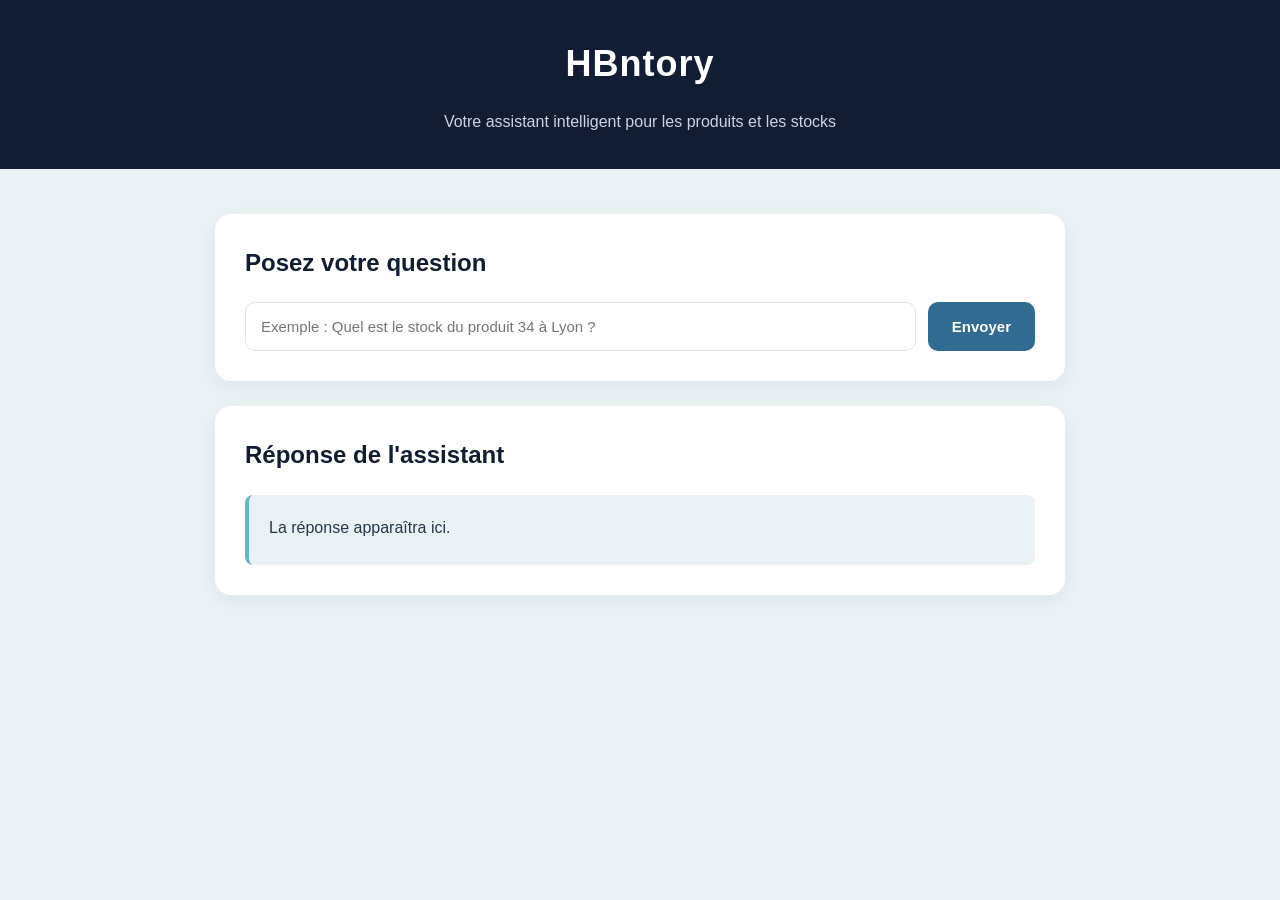
==== client_web/index.html @ fb57687b "Ajout de l'interface web HBntory" ====
<!DOCTYPE html>
<html lang="fr">

<head>
    <meta charset="UTF-8">
    <meta name="viewport" content="width=device-width, initial-scale=1.0">

    <title>HBntory - Assistant intelligent</title>

    <link rel="stylesheet" href="css/style.css">
    <script src="js/app.js" defer></script>
</head>

<body>

    <header>
        <h1>HBntory</h1>
        <p>Votre assistant intelligent pour les produits et les stocks</p>
    </header>

    <main>

        <section>
            <h2>Posez votre question</h2>

            <form id="question-form">

                <input
                    type="text"
                    id="question"
                    name="question"
                    placeholder="Exemple : Quel est le stock du produit 34 à Lyon ?"
                    required
                >

                <button type="submit">Envoyer</button>

            </form>
        </section>

        <section>
            <h2>Réponse de l'assistant</h2>

            <div id="response">
                La réponse apparaîtra ici.
            </div>
        </section>

    </main>

</body>
</html>
---- client_web/css/style.css ----
/* =================================
   HBNTORY - THEME MIDNIGHT TECH
   ================================= */

/* 1. Couleurs principales */

:root {
    --color-dark: #101D32;
    --color-deep: #1D3654;
    --color-blue: #326B91;
    --color-cyan: #69B5C8;
    --color-light: #EAF2F6;
    --color-white: #FFFFFF;
    --color-text: #26384A;
    --color-muted: #718096;
    --color-border: #DCE6ED;
}

/* 2. Réglages généraux */

* {
    box-sizing: border-box;
}

body {
    margin: 0;
    font-family: Arial, sans-serif;
    background-color: var(--color-light);
    color: var(--color-text);
    line-height: 1.6;
}

/* 3. En-tête */

header {
    background-color: var(--color-dark);
    color: var(--color-white);
    text-align: center;
    padding: 35px 20px;
}

header h1 {
    margin: 0;
    font-size: 36px;
    letter-spacing: 1px;
}

header p {
    color: #C5D6E5;
    margin-bottom: 0;
}

/* 4. Contenu principal */

main {
    width: 90%;
    max-width: 850px;
    margin: 45px auto;
}

/* 5. Cartes et sections */

section {
    background-color: var(--color-white);
    padding: 30px;
    margin-bottom: 25px;
    border-radius: 16px;
    box-shadow: 0 5px 20px rgba(16, 29, 50, 0.06);
}

section h2 {
    color: var(--color-dark);
    margin-top: 0;
}

/* 6. Formulaire */

form {
    display: flex;
    gap: 12px;
}

input {
    flex: 1;
    min-width: 0;
    padding: 15px;
    border: 1px solid var(--color-border);
    border-radius: 10px;
    font-size: 15px;
    outline: none;
}

input:focus {
    border-color: var(--color-blue);
    box-shadow: 0 0 0 3px rgba(50, 107, 145, 0.12);
}

/* 7. Bouton */

button {
    background-color: var(--color-blue);
    color: var(--color-white);
    border: none;
    border-radius: 10px;
    padding: 15px 24px;
    font-size: 15px;
    font-weight: bold;
    cursor: pointer;
    transition: background-color 0.2s ease;
}

button:hover {
    background-color: var(--color-deep);
}

/* 8. Zone de réponse */

#response {
    background-color: var(--color-light);
    border-left: 4px solid var(--color-cyan);
    border-radius: 8px;
    padding: 20px;
    min-height: 70px;
    color: var(--color-text);
}

/* 9. Adaptation aux mobiles */

@media (max-width: 600px) {
    header h1 {
        font-size: 28px;
    }

    main {
        width: 94%;
        margin: 25px auto;
    }

    section {
        padding: 20px;
    }

    form {
        flex-direction: column;
    }

    button {
        width: 100%;
    }
}
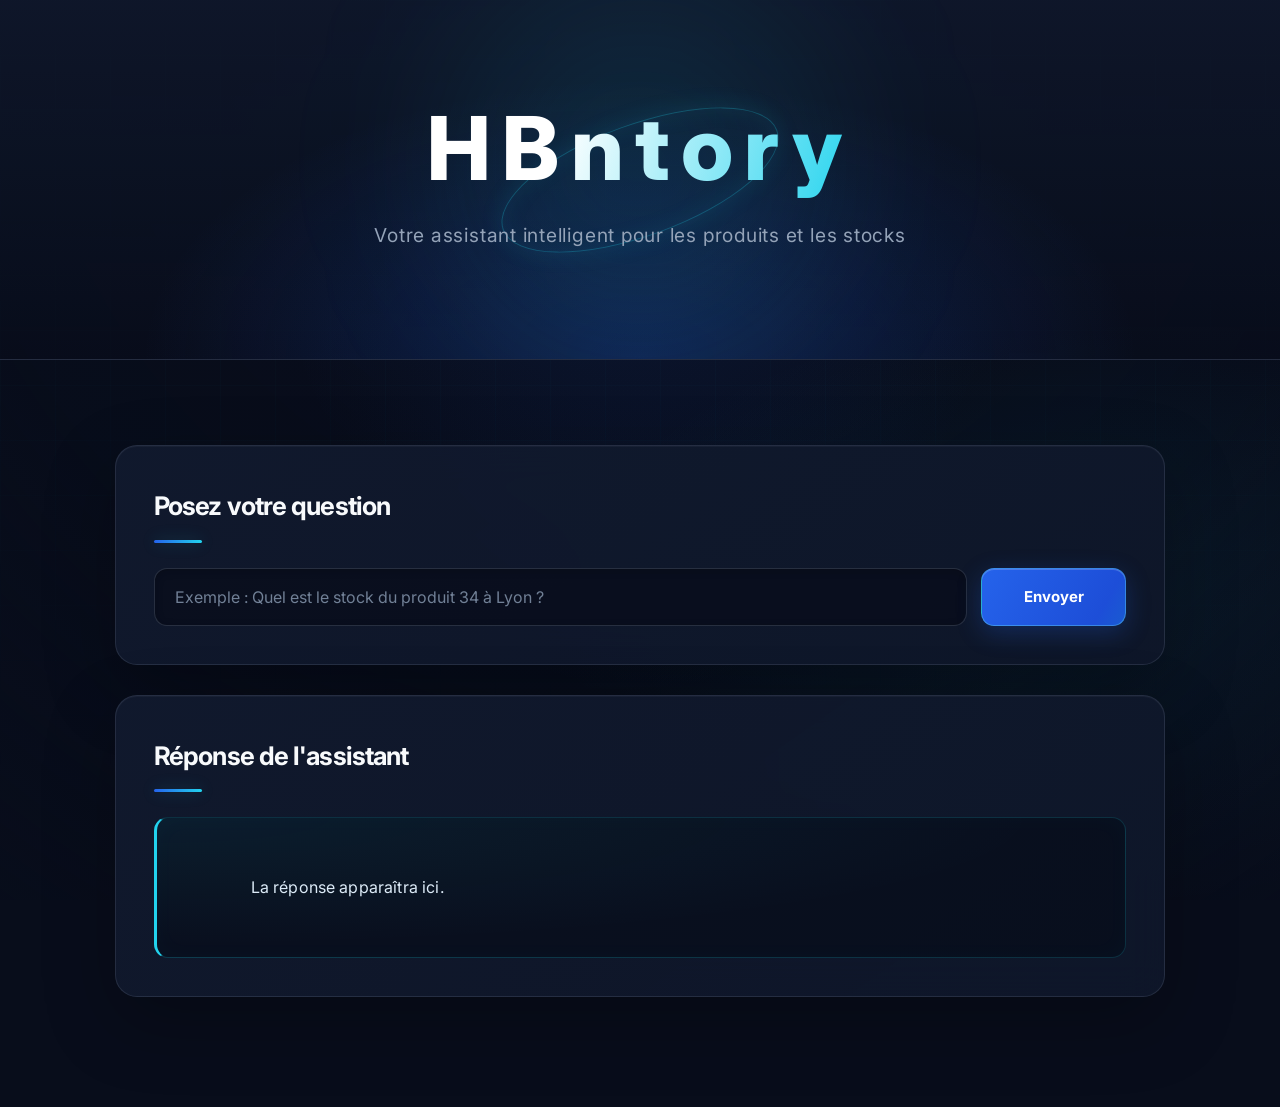
==== commit 62383a87: "Ajout d'amélioration interface web-client" ====
--- a/client_web/index.html
+++ b/client_web/index.html
@@ -8,19 +8,33 @@
 
     <title>HBntory - Assistant intelligent</title>
 
+    <!-- Police Inter -->
+    <link rel="preconnect" href="https://fonts.googleapis.com">
+    <link rel="preconnect" href="https://fonts.gstatic.com" crossorigin>
+    <link
+        href="https://fonts.googleapis.com/css2?family=Inter:wght@400;500;600;700&display=swap"
+        rel="stylesheet"
+    >
+
+    <!-- Feuille de style -->
     <link rel="stylesheet" href="css/style.css">
+
+    <!-- JavaScript -->
     <script src="js/app.js" defer></script>
 </head>
 
 <body>
 
+    <!-- En-tête -->
     <header>
         <h1>HBntory</h1>
         <p>Votre assistant intelligent pour les produits et les stocks</p>
     </header>
 
+    <!-- Contenu principal -->
     <main>
 
+        <!-- Formulaire de question -->
         <section>
             <h2>Posez votre question</h2>
 
@@ -31,6 +45,7 @@
                     id="question"
                     name="question"
                     placeholder="Exemple : Quel est le stock du produit 34 à Lyon ?"
+                    autocomplete="off"
                     required
                 >
 
@@ -39,10 +54,11 @@
             </form>
         </section>
 
+        <!-- Réponse de l'assistant -->
         <section>
             <h2>Réponse de l'assistant</h2>
 
-            <div id="response">
+            <div id="response" aria-live="polite" aria-atomic="true">
                 La réponse apparaîtra ici.
             </div>
         </section>
--- a/client_web/css/style.css
+++ b/client_web/css/style.css
@@ -1,151 +1,804 @@
 
-/* =================================
-   HBNTORY - THEME MIDNIGHT TECH
-   ================================= */
-
-/* 1. Couleurs principales */
+/* =========================================================
+   HBNTORY — FUTURISTIC HOLOGRAPHIC EXPERIENCE
+   Structure HTML conservée
+   ========================================================= */
+
+/* 1. IDENTITÉ VISUELLE */
 
 :root {
-    --color-dark: #101D32;
-    --color-deep: #1D3654;
-    --color-blue: #326B91;
-    --color-cyan: #69B5C8;
-    --color-light: #EAF2F6;
-    --color-white: #FFFFFF;
-    --color-text: #26384A;
-    --color-muted: #718096;
-    --color-border: #DCE6ED;
-}
-
-/* 2. Réglages généraux */
+    --background: #080D1B;
+    --surface: #0F172A;
+    --surface-card: #111A2E;
+    --surface-light: #17243B;
+
+    --blue: #2563EB;
+    --blue-light: #3B82F6;
+    --cyan: #22D3EE;
+    --cyan-light: #67E8F9;
+
+    --text: #F8FAFC;
+    --muted: #94A3B8;
+    --border: rgba(148, 163, 184, 0.16);
+    --success: #22C55E;
+    --danger: #F87171;
+
+    --glow-blue: rgba(37, 99, 235, 0.35);
+    --glow-cyan: rgba(34, 211, 238, 0.25);
+
+    --font: "Inter", sans-serif;
+}
+
+/* 2. RESET */
 
 * {
     box-sizing: border-box;
+    margin: 0;
+    padding: 0;
+}
+
+html {
+    scroll-behavior: smooth;
 }
 
 body {
-    margin: 0;
-    font-family: Arial, sans-serif;
-    background-color: var(--color-light);
-    color: var(--color-text);
-    line-height: 1.6;
-}
-
-/* 3. En-tête */
+    position: relative;
+    min-height: 100vh;
+    overflow-x: hidden;
+    background:
+        radial-gradient(
+            ellipse at 50% -15%,
+            rgba(37, 99, 235, 0.20),
+            transparent 48%
+        ),
+        radial-gradient(
+            ellipse at 85% 55%,
+            rgba(34, 211, 238, 0.07),
+            transparent 35%
+        ),
+        var(--background);
+
+    color: var(--text);
+    font-family: var(--font);
+    font-size: 16px;
+    line-height: 1.7;
+}
+
+/* 3. FOND TECHNOLOGIQUE */
+
+body::before {
+    position: fixed;
+    inset: 0;
+    z-index: -2;
+    content: "";
+    pointer-events: none;
+
+    background-image:
+        linear-gradient(
+            rgba(34, 211, 238, 0.035) 1px,
+            transparent 1px
+        ),
+        linear-gradient(
+            90deg,
+            rgba(34, 211, 238, 0.035) 1px,
+            transparent 1px
+        );
+
+    background-size: 55px 55px;
+
+    mask-image: linear-gradient(
+        to bottom,
+        black,
+        transparent 90%
+    );
+}
+
+body::after {
+    position: fixed;
+    inset: 0;
+    z-index: -1;
+    content: "";
+    pointer-events: none;
+
+    background:
+        radial-gradient(
+            circle at 50% 0%,
+            transparent 0,
+            rgba(8, 13, 27, 0.15) 65%,
+            rgba(8, 13, 27, 0.55) 100%
+        );
+}
+
+/* 4. EN-TÊTE */
 
 header {
-    background-color: var(--color-dark);
-    color: var(--color-white);
+    position: relative;
+    display: flex;
+    flex-direction: column;
+    align-items: center;
+    justify-content: center;
+
+    min-height: 360px;
+    padding: 75px 24px 85px;
+
+    overflow: hidden;
+    isolation: isolate;
+
     text-align: center;
-    padding: 35px 20px;
+
+    background:
+        radial-gradient(
+            ellipse at 50% 100%,
+            rgba(37, 99, 235, 0.25),
+            transparent 55%
+        ),
+        linear-gradient(
+            180deg,
+            rgba(15, 23, 42, 0.96),
+            rgba(8, 13, 27, 0.85)
+        );
+
+    border-bottom: 1px solid var(--border);
+}
+
+/* Halo central */
+
+header::before {
+    position: absolute;
+    z-index: -1;
+    top: 45%;
+    left: 50%;
+
+    width: 360px;
+    height: 360px;
+
+    content: "";
+    border-radius: 50%;
+
+    background: rgba(34, 211, 238, 0.10);
+    filter: blur(90px);
+
+    transform: translate(-50%, -50%);
+    animation: brain-pulse 5s ease-in-out infinite;
+}
+
+/* Anneaux holographiques */
+
+header::after {
+    position: absolute;
+    z-index: -1;
+    top: 50%;
+    left: 50%;
+
+    width: 290px;
+    height: 110px;
+
+    content: "";
+
+    border: 1px solid rgba(34, 211, 238, 0.28);
+    border-radius: 50%;
+
+    box-shadow:
+        0 0 25px rgba(34, 211, 238, 0.10),
+        inset 0 0 25px rgba(34, 211, 238, 0.08);
+
+    transform: translate(-50%, -50%) rotate(-20deg);
+    animation: orbit-glow 8s linear infinite;
 }
 
 header h1 {
-    margin: 0;
-    font-size: 36px;
-    letter-spacing: 1px;
+    position: relative;
+    z-index: 1;
+
+    font-size: clamp(3rem, 7vw, 5.5rem);
+    font-weight: 800;
+    letter-spacing: 0.13em;
+    line-height: 1.15;
+
+    color: var(--text);
+
+    background: linear-gradient(
+        110deg,
+        #FFFFFF 15%,
+        var(--cyan) 48%,
+        var(--blue-light) 75%,
+        #FFFFFF 95%
+    );
+
+    background-size: 220% auto;
+    background-clip: text;
+    -webkit-background-clip: text;
+    -webkit-text-fill-color: transparent;
+
+    filter: drop-shadow(0 0 22px rgba(34, 211, 238, 0.24));
+
+    animation:
+        title-appear 1s ease both,
+        title-shimmer 7s linear infinite;
 }
 
 header p {
-    color: #C5D6E5;
-    margin-bottom: 0;
-}
-
-/* 4. Contenu principal */
+    position: relative;
+    z-index: 1;
+
+    max-width: 650px;
+    margin-top: 20px;
+
+    color: var(--muted);
+    font-size: clamp(1rem, 2vw, 1.2rem);
+    letter-spacing: 0.04em;
+
+    animation: fade-up 1s 200ms ease both;
+}
+
+/* 5. CONTENU PRINCIPAL */
 
 main {
-    width: 90%;
-    max-width: 850px;
-    margin: 45px auto;
-}
-
-/* 5. Cartes et sections */
+    width: min(92%, 1050px);
+    margin: 85px auto 110px;
+}
+
+/* 6. CARTES */
 
 section {
-    background-color: var(--color-white);
-    padding: 30px;
+    position: relative;
+
+    padding: 38px;
+    margin-bottom: 30px;
+
+    overflow: hidden;
+
+    border: 1px solid var(--border);
+    border-radius: 22px;
+
+    background:
+        linear-gradient(
+            145deg,
+            rgba(17, 26, 46, 0.95),
+            rgba(15, 23, 42, 0.92)
+        );
+
+    box-shadow:
+        0 25px 70px rgba(0, 0, 0, 0.25),
+        inset 0 1px 0 rgba(255, 255, 255, 0.035);
+
+    backdrop-filter: blur(18px);
+
+    transition:
+        border-color 350ms ease,
+        box-shadow 350ms ease,
+        transform 350ms ease;
+
+    animation: section-appear 850ms ease both;
+}
+
+section:hover {
+    border-color: rgba(34, 211, 238, 0.35);
+
+    box-shadow:
+        0 30px 85px rgba(0, 0, 0, 0.32),
+        0 0 35px rgba(34, 211, 238, 0.055),
+        inset 0 1px 0 rgba(255, 255, 255, 0.06);
+
+    transform: translateY(-3px);
+}
+
+section:nth-child(2) {
+    animation-delay: 150ms;
+}
+
+section h2 {
+    position: relative;
+
     margin-bottom: 25px;
-    border-radius: 16px;
-    box-shadow: 0 5px 20px rgba(16, 29, 50, 0.06);
-}
-
-section h2 {
-    color: var(--color-dark);
-    margin-top: 0;
-}
-
-/* 6. Formulaire */
+
+    color: var(--text);
+    font-size: clamp(1.25rem, 3vw, 1.6rem);
+    font-weight: 700;
+    letter-spacing: -0.035em;
+}
+
+section h2::after {
+    display: block;
+
+    width: 48px;
+    height: 3px;
+
+    margin-top: 12px;
+
+    content: "";
+
+    border-radius: 10px;
+
+    background: linear-gradient(
+        90deg,
+        var(--blue),
+        var(--cyan)
+    );
+
+    box-shadow: 0 0 15px var(--glow-cyan);
+}
+
+/* 7. FORMULAIRE */
 
 form {
     display: flex;
-    gap: 12px;
+    align-items: stretch;
+    gap: 14px;
 }
 
 input {
     flex: 1;
     min-width: 0;
-    padding: 15px;
-    border: 1px solid var(--color-border);
-    border-radius: 10px;
+    min-height: 58px;
+
+    padding: 16px 20px;
+
+    border: 1px solid rgba(148, 163, 184, 0.22);
+    border-radius: 13px;
+
+    outline: none;
+
+    color: var(--text);
+    background: rgba(8, 13, 27, 0.75);
+
+    font-family: inherit;
+    font-size: 16px;
+
+    box-shadow:
+        inset 0 2px 8px rgba(0, 0, 0, 0.18);
+
+    transition:
+        border-color 250ms ease,
+        box-shadow 250ms ease,
+        background 250ms ease,
+        transform 250ms ease;
+}
+
+input::placeholder {
+    color: #718096;
+}
+
+input:hover:not(:disabled) {
+    border-color: rgba(34, 211, 238, 0.45);
+}
+
+input:focus {
+    border-color: var(--cyan);
+
+    background: rgba(8, 13, 27, 0.95);
+
+    box-shadow:
+        0 0 0 4px rgba(34, 211, 238, 0.09),
+        0 0 25px rgba(34, 211, 238, 0.12);
+
+    transform: translateY(-1px);
+}
+
+input:disabled {
+    opacity: 0.6;
+    cursor: wait;
+}
+
+/* 8. BOUTON */
+
+button {
+    position: relative;
+    isolation: isolate;
+
+    min-width: 145px;
+    padding: 15px 25px;
+
+    overflow: hidden;
+
+    border: 1px solid rgba(103, 232, 249, 0.35);
+    border-radius: 13px;
+
+    color: #FFFFFF;
+
+    background: linear-gradient(
+        120deg,
+        var(--blue),
+        #1D4ED8 45%,
+        #0891B2
+    );
+
+    background-size: 200% 100%;
+
+    box-shadow:
+        0 7px 24px rgba(37, 99, 235, 0.25),
+        inset 0 1px 0 rgba(255, 255, 255, 0.18);
+
+    font-family: inherit;
     font-size: 15px;
-    outline: none;
-}
-
-input:focus {
-    border-color: var(--color-blue);
-    box-shadow: 0 0 0 3px rgba(50, 107, 145, 0.12);
-}
-
-/* 7. Bouton */
-
-button {
-    background-color: var(--color-blue);
-    color: var(--color-white);
-    border: none;
-    border-radius: 10px;
-    padding: 15px 24px;
-    font-size: 15px;
-    font-weight: bold;
+    font-weight: 700;
+
     cursor: pointer;
-    transition: background-color 0.2s ease;
-}
-
-button:hover {
-    background-color: var(--color-deep);
-}
-
-/* 8. Zone de réponse */
+
+    transition:
+        transform 250ms ease,
+        box-shadow 250ms ease,
+        background-position 350ms ease,
+        opacity 250ms ease;
+}
+
+button::before {
+    position: absolute;
+    z-index: -1;
+    top: 0;
+    left: -120%;
+
+    width: 80%;
+    height: 100%;
+
+    content: "";
+
+    background: linear-gradient(
+        90deg,
+        transparent,
+        rgba(255, 255, 255, 0.25),
+        transparent
+    );
+
+    transform: skewX(-20deg);
+
+    transition: left 600ms ease;
+}
+
+button:hover:not(:disabled) {
+    background-position: 100% 0;
+
+    box-shadow:
+        0 10px 35px rgba(37, 99, 235, 0.42),
+        0 0 25px rgba(34, 211, 238, 0.15);
+
+    transform: translateY(-3px);
+}
+
+button:hover:not(:disabled)::before {
+    left: 140%;
+}
+
+button:active:not(:disabled) {
+    transform: translateY(-1px) scale(0.98);
+}
+
+button:disabled {
+    opacity: 0.55;
+    cursor: wait;
+}
+
+/* 9. ZONE DE RÉPONSE */
 
 #response {
-    background-color: var(--color-light);
-    border-left: 4px solid var(--color-cyan);
-    border-radius: 8px;
-    padding: 20px;
-    min-height: 70px;
-    color: var(--color-text);
-}
-
-/* 9. Adaptation aux mobiles */
-
-@media (max-width: 600px) {
+    position: relative;
+
+    min-height: 110px;
+    padding: 25px 27px;
+
+    overflow-wrap: anywhere;
+    white-space: pre-wrap;
+
+    border: 1px solid rgba(34, 211, 238, 0.17);
+    border-left: 3px solid var(--cyan);
+    border-radius: 14px;
+
+    color: #DCEAF7;
+
+    background:
+        radial-gradient(
+            ellipse at 0% 0%,
+            rgba(34, 211, 238, 0.07),
+            transparent 65%
+        ),
+        rgba(8, 13, 27, 0.72);
+
+    font-size: 16px;
+    line-height: 1.85;
+    letter-spacing: 0.01em;
+
+    transition:
+        border-color 300ms ease,
+        box-shadow 300ms ease,
+        background 300ms ease;
+}
+
+#response:not(:empty) {
+    box-shadow:
+        inset 0 0 25px rgba(34, 211, 238, 0.025);
+}
+
+/* 10. INDICATEUR DE RÉFLEXION */
+
+#response.is-loading {
+    display: flex;
+    align-items: center;
+
+    color: var(--cyan-light);
+    font-weight: 600;
+
+    border-left-color: var(--blue-light);
+
+    animation: response-pulse 1.8s ease-in-out infinite;
+}
+
+#response.is-loading::after {
+    display: inline-block;
+
+    width: 7px;
+    height: 7px;
+
+    margin-left: 8px;
+
+    content: "";
+
+    border-radius: 50%;
+
+    background: var(--cyan);
+
+    box-shadow:
+        12px 0 0 rgba(34, 211, 238, 0.65),
+        24px 0 0 rgba(34, 211, 238, 0.30);
+
+    animation: thinking-dots 1.2s infinite ease-in-out;
+}
+
+/* 11. RÉPONSE REÇUE */
+
+#response.is-answer {
+    border-left-color: var(--success);
+
+    border-color: rgba(34, 197, 94, 0.20);
+
+    background:
+        radial-gradient(
+            ellipse at 0% 0%,
+            rgba(34, 197, 94, 0.07),
+            transparent 65%
+        ),
+        rgba(8, 13, 27, 0.75);
+
+    animation: answer-arrive 550ms cubic-bezier(.2, .8, .2, 1) both;
+}
+
+/* 12. ERREURS */
+
+#response.is-error {
+    border-left-color: var(--danger);
+    border-color: rgba(248, 113, 113, 0.3);
+
+    background:
+        radial-gradient(
+            ellipse at 0% 0%,
+            rgba(248, 113, 113, 0.08),
+            transparent 65%
+        ),
+        rgba(30, 12, 20, 0.65);
+
+    color: #FCA5A5;
+
+    animation: error-shake 350ms ease both;
+}
+
+/* 13. SÉLECTION DE TEXTE */
+
+::selection {
+    color: #FFFFFF;
+    background: rgba(37, 99, 235, 0.65);
+}
+
+/* 14. ANIMATIONS */
+
+@keyframes brain-pulse {
+    0%, 100% {
+        opacity: 0.55;
+        transform: translate(-50%, -50%) scale(0.85);
+    }
+
+    50% {
+        opacity: 1;
+        transform: translate(-50%, -50%) scale(1.18);
+    }
+}
+
+@keyframes orbit-glow {
+    from {
+        transform: translate(-50%, -50%) rotate(-20deg);
+    }
+
+    to {
+        transform: translate(-50%, -50%) rotate(340deg);
+    }
+}
+
+@keyframes title-appear {
+    from {
+        opacity: 0;
+        transform: translateY(22px);
+        filter: blur(8px);
+    }
+
+    to {
+        opacity: 1;
+        transform: translateY(0);
+        filter: blur(0);
+    }
+}
+
+@keyframes title-shimmer {
+    from {
+        background-position: 200% center;
+    }
+
+    to {
+        background-position: -200% center;
+    }
+}
+
+@keyframes fade-up {
+    from {
+        opacity: 0;
+        transform: translateY(18px);
+    }
+
+    to {
+        opacity: 1;
+        transform: translateY(0);
+    }
+}
+
+@keyframes section-appear {
+    from {
+        opacity: 0;
+        transform: translateY(24px);
+    }
+
+    to {
+        opacity: 1;
+        transform: translateY(0);
+    }
+}
+
+@keyframes thinking-dots {
+    0%, 60%, 100% {
+        opacity: 0.3;
+        transform: translateY(0);
+    }
+
+    30% {
+        opacity: 1;
+        transform: translateY(-5px);
+    }
+}
+
+@keyframes response-pulse {
+    0%, 100% {
+        box-shadow: 0 0 0 rgba(34, 211, 238, 0);
+    }
+
+    50% {
+        box-shadow: 0 0 24px rgba(34, 211, 238, 0.09);
+    }
+}
+
+@keyframes answer-arrive {
+    from {
+        opacity: 0;
+        transform: translateY(12px) scale(0.99);
+        filter: blur(4px);
+    }
+
+    to {
+        opacity: 1;
+        transform: translateY(0) scale(1);
+        filter: blur(0);
+    }
+}
+
+@keyframes error-shake {
+    0%, 100% {
+        transform: translateX(0);
+    }
+
+    25% {
+        transform: translateX(-4px);
+    }
+
+    75% {
+        transform: translateX(4px);
+    }
+}
+
+/* 15. RESPONSIVE */
+
+@media (max-width: 700px) {
+    header {
+        min-height: 290px;
+        padding: 65px 20px;
+    }
+
     header h1 {
-        font-size: 28px;
+        font-size: clamp(2.5rem, 12vw, 4rem);
+        letter-spacing: 0.08em;
+    }
+
+    header p {
+        max-width: 420px;
+        font-size: 15px;
+    }
+
+    header::before {
+        width: 270px;
+        height: 270px;
+    }
+
+    header::after {
+        width: 230px;
+        height: 85px;
+    }
+
+    main {
+        width: 92%;
+        margin: 40px auto 65px;
+    }
+
+    section {
+        padding: 25px 20px;
+        border-radius: 17px;
+    }
+
+    form {
+        flex-direction: column;
+    }
+
+    input {
+        width: 100%;
+    }
+
+    button {
+        width: 100%;
+        min-height: 52px;
+    }
+
+    #response {
+        padding: 19px;
+        font-size: 15px;
+    }
+}
+
+/* 16. PETITS ÉCRANS */
+
+@media (max-width: 380px) {
+    header {
+        padding: 55px 15px;
+    }
+
+    header h1 {
+        font-size: 2.4rem;
     }
 
     main {
         width: 94%;
-        margin: 25px auto;
     }
 
     section {
-        padding: 20px;
-    }
-
-    form {
-        flex-direction: column;
-    }
-
-    button {
-        width: 100%;
-    }
-}
+        padding: 21px 16px;
+    }
+
+    section h2 {
+        font-size: 1.2rem;
+    }
+}
+
+/* 17. ACCESSIBILITÉ : MOUVEMENTS RÉDUITS */
+
+@media (prefers-reduced-motion: reduce) {
+    *,
+    *::before,
+    *::after {
+        scroll-behavior: auto !important;
+        animation-duration: 0.01ms !important;
+        animation-iteration-count: 1 !important;
+        transition-duration: 0.01ms !important;
+    }
+}
